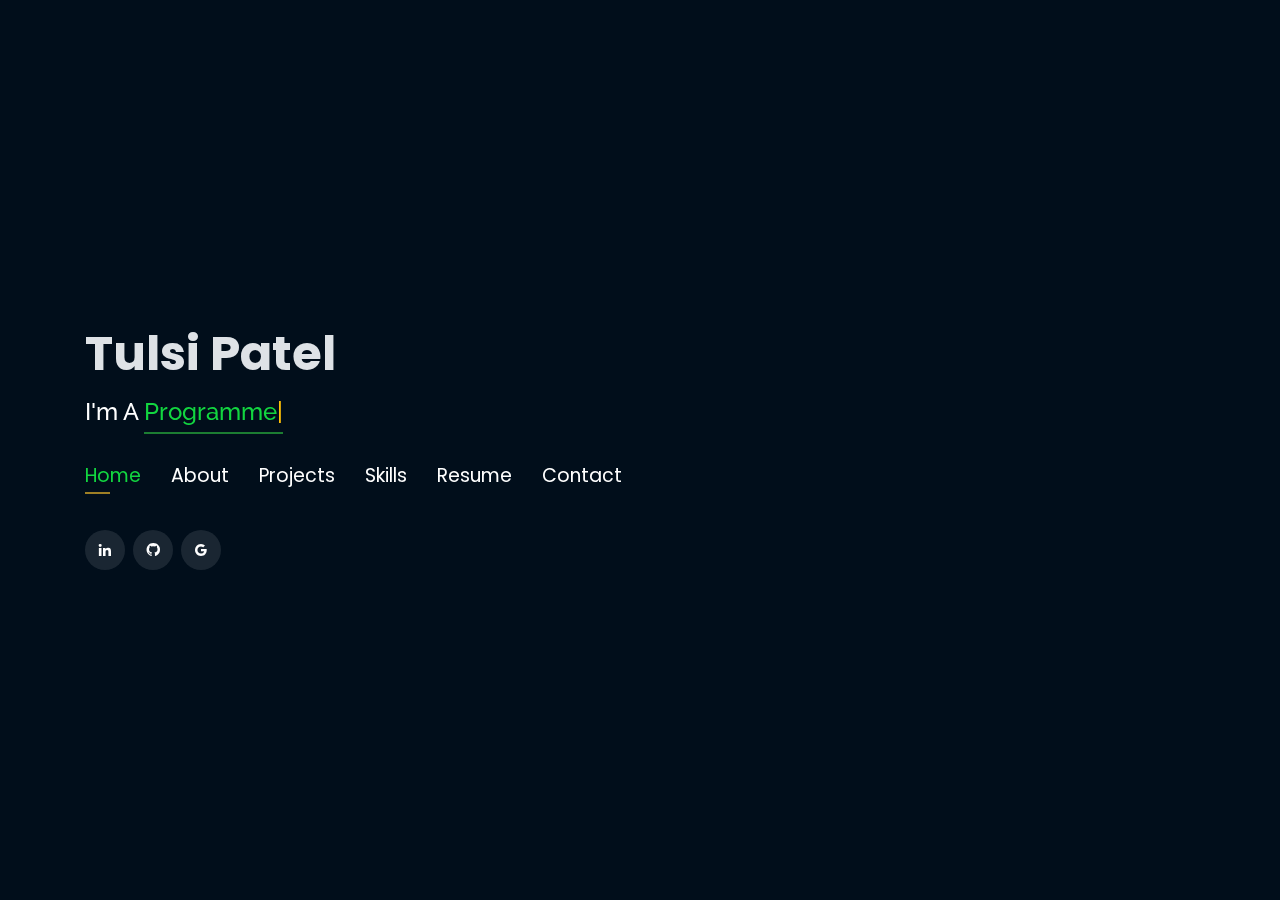
==== index.html @ 5b1177a2 "Add files via upload" ====
<!DOCTYPE html>
<html lang="en">

<head>
  <!-- Google Tag Manager -->
  <script>(function(w,d,s,l,i){w[l]=w[l]||[];w[l].push({'gtm.start':
  new Date().getTime(),event:'gtm.js'});var f=d.getElementsByTagName(s)[0],
  j=d.createElement(s),dl=l!='dataLayer'?'&l='+l:'';j.async=true;j.src=
  'https://www.googletagmanager.com/gtm.js?id='+i+dl;f.parentNode.insertBefore(j,f);
  })(window,document,'script','dataLayer','GTM-5BB8W2X');</script>
  <!-- End Google Tag Manager -->
  <link rel="icon" type="image/png" href="/favicon.png"/>
  <meta charset="utf-8">
  <meta content="width=device-width, initial-scale=1.0" name="viewport">

  <title>Tulsi's Web</title>
  <meta content="" name="descriptison">
  <meta content="" name="keywords">

  <!-- Google Fonts -->
  <link href="https://fonts.googleapis.com/css?family=Open+Sans:300,300i,400,400i,600,600i,700,700i|Raleway:300,300i,400,400i,500,500i,600,600i,700,700i|Poppins:300,300i,400,400i,500,500i,600,600i,700,700i" rel="stylesheet">

  <!-- Vendor CSS Files -->
  <link href="assets/vendor/bootstrap/css/bootstrap.min.css" rel="stylesheet">
  <link href="assets/vendor/icofont/icofont.min.css" rel="stylesheet">
  <link href="assets/vendor/remixicon/remixicon.css" rel="stylesheet">
  <link href="assets/vendor/owl.carousel/assets/owl.carousel.min.css" rel="stylesheet">
  <link href="assets/vendor/boxicons/css/boxicons.min.css" rel="stylesheet">
  <link href="assets/vendor/venobox/venobox.css" rel="stylesheet">

  <!-- Template Main CSS File -->
  <link href="assets/css/style.css" rel="stylesheet">


  <!-- Global site tag (gtag.js) - Google Analytics -->
  <script async src="https://www.googletagmanager.com/gtag/js?id=UA-169007209-3"></script>
  <script>
    window.dataLayer = window.dataLayer || [];
    function gtag(){dataLayer.push(arguments);}
    gtag('js', new Date());

    gtag('config', 'UA-169007209-3');
  </script>



  <!-- =======================================================
  * Template Name: Personal - v2.1.0
  * Template URL: https://bootstrapmade.com/personal-free-resume-bootstrap-template/
  * Author: BootstrapMade.com
  * License: https://bootstrapmade.com/license/
  ======================================================== -->
</head>

<body>
  
  <!-- Google Tag Manager (noscript) -->
  <noscript><iframe src="https://www.googletagmanager.com/ns.html?id=GTM-5BB8W2X"
  height="0" width="0" style="display:none;visibility:hidden"></iframe></noscript>
  <!-- End Google Tag Manager (noscript) -->
  <!-- ======= Header ======= -->
  <header id="header" class="header-tops">

    <div class="container">

      <h1><a href="index.html">Tulsi Patel</a></h1>
      <h2 style="color:#fff">I'm A <span class="typing" style="color:#12D640"></span></h2>
      <nav class="nav-menu d-none d-lg-block">
        <ul>
          <li class="active"><a href="#header"> <span>Home</span></a></li>
          <li><a href="#about"><span>About</span></a></li>
<!--          <li><a href="#projects"> <span>Projects</span></a></li>-->
          <li><a href="#portfolio"> <span>Projects</span></a></li>
          <li><a href="#skills"> <span>Skills</span></a></li>
          <li><a href="https://drive.google.com/file/d/1WmKQe8NikUon-qObvndOFc2NvDk_zM9B/view?usp=sharing" target="_blank"> <span>Resume</span></a></li>
          <!-- <li><a href="#links"> <span>Resume & Links</span></a></li> -->
          <li><a href="#contacts"> <span>Contact</span></a></li>

        </ul>
      </nav><!-- .nav-menu -->

      <div class="social-links">
          <a href="https://www.linkedin.com/in/tulsi-patel09" target="_blank" class="linkedin"><i class="bx bxl-linkedin"></i></a>
          <a href="https://github.com/theaprilboi" target="_blank" class="github"><i class="bx bxl-github"></i></a>
          <a href="mailto:tulsihpatel2@gmail.com" target="_blank" class="google"><i class="bx bxl-google"></i></a>

      </div>

    </div>
  </header><!-- End Header -->

  <!-- ======= About Section ======= -->
  <section id="about" class="about">

    <!-- ======= About Me ======= -->
    <div class="about-me container">

      <div class="section-title">
        <h2>About</h2>
      </div>

      <div class="row">
        <div class="col-lg-4" data-aos="fade-right">
          <img src="assets/img/me.jpg" class="img-fluid" alt="">
        </div>
        <div class="col-lg-8 pt-4 pt-lg-0 content" data-aos="fade-left">
          <p>Results-focused data scientist with a background in combining disparate datasets and 
            building production-level models to extract real value. Looking for a role where I can utilize my 
            technical experience in Python and SQL alongside my business knowledge to expedite the growth of a startup.
          </p>
          <div class="row">
            <div class="col-lg-6">
              <ul>
                <li><i class="icofont-rounded-right"></i> <strong>Birthday:</strong> 9 April 2001</li>
                <li><i class="icofont-rounded-right"></i> <strong>Phone:</strong> +91 987-985-4925</li>
              </ul>
            </div>
            <div class="col-lg-6">
              <ul>
                <li><i class="icofont-rounded-right"></i> <strong>City:</strong> Surat, India</li>
                <li><i class="icofont-rounded-right"></i> <strong>Email:</strong> tulsihpatel2@gmail.com</li>
              </ul>
            </div>
          </div>
        </div>
      </div>

    </div><!-- End About Me -->

    <!-- ======= Interests ======= -->
    <div class="interests container">

      <div class="section-title">
        <h2>Interests</h2>
      </div>

      <div class="row">
        <div class="col-lg-3 col-md-4">
          <div class="icon-box">
            <i class="ri-database-2-line" style="color: #5578ff;"></i>
            <h3>Machine Learning</h3>
          </div>
        </div>
        <div class="col-lg-3 col-md-4 mt-4 mt-md-0">
          <div class="icon-box">
            <i class="ri-camera-3-line" style="color: #e80368;"></i>
            <h3>Computer Vision</h3>
          </div>
        </div>
        <div class="col-lg-3 col-md-4 mt-4 mt-lg-0">
          <div class="icon-box">
            <i class="ri-english-input" style="color: #1c7d32;"></i>
            <h3>Natural Language Processing</h3>
          </div>
        </div>
        <div class="col-lg-3 col-md-4 mt-4 mt-lg-0">
          <div class="icon-box">
            <i class="ri-bar-chart-box-line" style="color: #f1081f;"></i>
            <h3>Visualization</h3>
          </div>
        </div>
        <div class="col-lg-3 col-md-4 mt-4">
          <div class="icon-box">
            <i class="ri-image-line" style="color: #ffc107;"></i>
            <h3>Image Processing</h3>
          </div>
        </div>
      </div>

    </div><!-- End Interests -->
  </section><!-- End About Section -->

  <!-- Start Project Section -->
  <section id="portfolio" class="portfolio">
    <div class="container">

      <div class="section-title">
        <h2>Projects</h2>
      </div>

      <div class="row portfolio-container">

        <div class="col-lg-4 col-md-6 portfolio-item filter-app">
          <center><h4>Bitcoin Price Prediction</h4></center>
          <div class="portfolio-wrap">
            <img src="assets/img/project/musicplayer.jpg" class="img-fluid" alt="">
            <div class="portfolio-info">
              
              <div class="portfolio-links">
                <a href="projects/bitcoin.html" data-gall="portfolioDetailsGallery" data-vbtype="iframe" class="venobox" title="Project Details"><i class="bx bx-info-circle"></i></a>
              </div>
            </div>
          </div>
        </div>

        <div class="col-lg-4 col-md-6 portfolio-item filter-app">
          <center><h4>Chest X-ray Classification</h4></center>
          <div class="portfolio-wrap">
            <img src="assets/img/project/recommender.jpg" class="img-fluid" alt="">
            <div class="portfolio-info">
              
              <div class="portfolio-links">
                <a href="projects/classification.html" data-gall="portfolioDetailsGallery" data-vbtype="iframe" class="venobox" title="Project Details"><i class="bx bx-info-circle"></i></a>
              </div>
            </div>
          </div>
        </div>

        <div class="col-lg-4 col-md-6 portfolio-item filter-app">
          <center><h4>Parkisons's Disease </h4></center>
          <div class="portfolio-wrap">
            <img src="assets/img/project/todo.jpg" class="img-fluid" alt="">
            <div class="portfolio-info">
              <div class="portfolio-links">
                <a href="projects/parkisons.html" data-gall="portfolioDetailsGallery" data-vbtype="iframe" class="venobox" title="Project Details"><i class="bx bx-info-circle"></i></a>
              </div>
            </div>
          </div>
        </div>

        <div class="col-lg-4 col-md-6 portfolio-item filter-app">
          <br>
          <center><h4>Breast cancer Detection</h4></center>
          <div class="portfolio-wrap">
            <img src="assets/img/project/ml.jpg" class="img-fluid" alt="">
            <div class="portfolio-info">
              <div class="portfolio-links">
                <a href="projects/cancer.html" data-gall="portfolioDetailsGallery" data-vbtype="iframe" class="venobox" title="Project Details"><i class="bx bx-info-circle"></i></a>
              </div>
            </div>
          </div>
        </div>

        <div class="col-lg-4 col-md-6 portfolio-item filter-app">
          <br>
          <center><h4>Diabetes Classification</h4></center>
          <div class="portfolio-wrap">
            <img src="assets/img/project/blog.jpg" class="img-fluid" alt="">
            <div class="portfolio-info">
              <div class="portfolio-links">
                <a href="projects/diabetes.html" data-gall="portfolioDetailsGallery" data-vbtype="iframe" class="venobox" title="Project Details"><i class="bx bx-info-circle"></i></a>
              </div>
            </div>
          </div>
        </div>

      </div>
    </div>
  </section>

  <!-- End Project Section -->



  <!-- Start Skills Section -->

  <section id="skills" class="services">
    <div class="container">
      <div class="section-title">
        <h2>Skills</h2>
      </div>
      <div class="row">
        <div class="col-lg-12" data-aos="fade-up">
          <div class="col-md-12 mt-4 mt-md-0 icon-box" data-aos="fade-up" data-aos-delay="100" style="background:#fff">
            <h4 style="text-align:left;color:#09203a">Languages and Databases</h4>
                <p style="text-align:left;">
                  <img src="https://www.vectorlogo.zone/logos/python/python-horizontal.svg" alt="vectorlogo.zone" height="50" width="150">
                  <img src="https://www.vectorlogo.zone/logos/java/java-horizontal.svg" alt="vectorlogo.zone" height="50" width="120">
                  <img src="https://www.vectorlogo.zone/logos/mysql/mysql-horizontal.svg" alt="vectorlogo.zone" height="70" width="130">
                  <img src="https://www.vectorlogo.zone/logos/postgresql/postgresql-horizontal.svg" alt="vectorlogo.zone" height="50" width="190">

                </p>
            </div>
            <div class="col-md-12 mt-4 mt-md-0 icon-box" data-aos="lefade-up" data-aos-delay="100" style="background:#fff">
              <h4 style="text-align:left;color:#09203a">Frameworks</h4>
                <p style="text-align:left;">
                  <img src="https://www.vectorlogo.zone/logos/tensorflow/tensorflow-ar21.svg" alt="vectorlogo.zone">
                  <img src="https://www.vectorlogo.zone/logos/opencv/opencv-ar21.svg" alt="vectorlogo.zone">
                  <img src="https://upload.wikimedia.org/wikipedia/commons/0/05/Scikit_learn_logo_small.svg" alt="upload.wikimedia.org" width="90" height="70">
              </p>
          </div>
          <div class="col-md-12 mt-4 mt-md-0 icon-box" data-aos="lefade-up" data-aos-delay="100" style="background:#fff">
              <h4 style="text-align:left;color:#09203a">Tools</h4>
                <p style="text-align:left;">
                  <img src="https://www.vectorlogo.zone/logos/visualstudio_code/visualstudio_code-ar21.svg" alt="vectorlogo.zone">
                  <img src="https://www.vectorlogo.zone/logos/jupyter/jupyter-ar21.svg" alt="vectorlogo.zone">
              </p>
          </div>
        </div>
      </div>
    </div>
  </section>

  <!-- End Skills Section -->




  <!-- Start Links section -->
  <section id="links" class="services">
    <div class="container">
      <div class="section-title">
        <h2>Resume & Links</h2>
      </div>
      <div class="row">
        <div class="col-md-3 mt-4 mt-md-0 icon-box" data-aos="fade-up" data-aos-delay="100">
          <a href="https://drive.google.com/file/d/1WmKQe8NikUon-qObvndOFc2NvDk_zM9B/view?usp=sharing" target="_blank"><div class="icon"><i class="icofont-page"></i></div></a>
          <h4 class="title"><a href="https://drive.google.com/file/d/1WmKQe8NikUon-qObvndOFc2NvDk_zM9B/view?usp=sharing" target="_blank">Resume</a></h4>
          <p class="description" style="color:#fff;">The link contains downloadable resume</p>
        </div>
        <!-- <div class="col-md-3 mt-4 mt-md-0 icon-box" data-aos="fade-up" data-aos-delay="100">
          <a href="https://techingenious.herokuapp.com/" target="_blank"><div class="icon"><i class="icofont-page"></i></div></a>
          <h4 class="title"><a href="https://techingenious.herokuapp.com/" target="_blank">Blog</a></h4>
          <p class="description" style="color:#fff;">Blog containing articles on AI, coding, development</p>
        </div> -->
      </div>
    </div>
  </section> <!--End Links Section -->


  <!-- Start Contact Section -->

  <section id="contacts" class="contact">
    <div class="container">

      <div class="section-title">
        <h2>Contact</h2>
      </div>

      <div class="row mt-2">

        <div class="col-md-6 d-flex align-items-stretch">
          <div class="info-box">
            <i class="bx bx-map"></i>
            <h3>My Address</h3>
            <p>Nr Ramji Mandir</p>
            <p>Patel Faliya</p>
            <p>Pandesara gam, Surat</p>
          </div>
        </div>

        <div class="col-md-6 mt-4 mt-md-0 d-flex align-items-stretch">
          <div class="info-box">
            <i class="bx bx-share-alt"></i>
            <h3>Social Profiles</h3>
            <div class="social-links">
              <a href="https://www.linkedin.com/in/tulsi-patel09" target="_blank" class="linkedin"><i class="bx bxl-linkedin"></i></a>
              <a href="https://www.github.com/theaprilboi" target="_blank" class="github"><i class="bx bxl-github"></i></a>
              <a href="mailto:tulsihpatel2@gmail.com" target="_blank" class="google"><i class="bx bxl-google"></i></a>

            </div>
          </div>
        </div>

        <div class="col-md-6 mt-4 d-flex align-items-stretch">
          <div class="info-box">
            <i class="bx bx-envelope"></i>
            <h3>Email</h3>
            <p>tulsihpatel2@gmail.com</p>
          </div>
        </div>
        <div class="col-md-6 mt-4 d-flex align-items-stretch">
          <div class="info-box">
            <i class="bx bx-phone-call"></i>
            <h3>Contact</h3>
            <p>+91 987-985-4925</p>
          </div>
        </div>
      </div>
      <!-- <div id="sfczmlqxr5caww28rswrt8849ghbekgnh3j" ></div><script type="text/javascript" src="https://counter1.stat.ovh/private/counter.js?c=zmlqxr5caww28rswrt8849ghbekgnh3j&down=async" async></script><noscript><a href="https://www.freecounterstat.com" title="free web counter"><img src="https://counter1.stat.ovh/private/freecounterstat.php?c=zmlqxr5caww28rswrt8849ghbekgnh3j" border="0" title="free web counter" alt="free web counter" style="visibility: none;"></a></noscript> -->
    </div>
  </section>

  <!-- End Contact Section -->

  <!-- Vendor JS Files -->
  <script src="assets/vendor/jquery/jquery.min.js"></script>
  <script src="assets/vendor/bootstrap/js/bootstrap.bundle.min.js"></script>
  <script src="assets/vendor/jquery.easing/jquery.easing.min.js"></script>
  <script src="assets/vendor/php-email-form/validate.js"></script>
  <script src="assets/vendor/waypoints/jquery.waypoints.min.js"></script>
  <script src="assets/vendor/counterup/counterup.min.js"></script>
  <script src="assets/vendor/owl.carousel/owl.carousel.min.js"></script>
  <script src="assets/vendor/isotope-layout/isotope.pkgd.min.js"></script>
  <script src="assets/vendor/venobox/venobox.min.js"></script>
  <script src="assets/vendor/typed.js/typed.min.js"></script>
  <script type="text/javascript">
    var typed = new Typed('.typing',{
      strings: ["Programmer", "Fast Learner", "Data Science Enthusiast"],
      loop: true,
      typeSpeed: 65,
      backSpeed: 65
    });
  </script>

  <!-- Template Main JS File -->
  <script src="assets/js/main.js"></script>

</body>

</html>
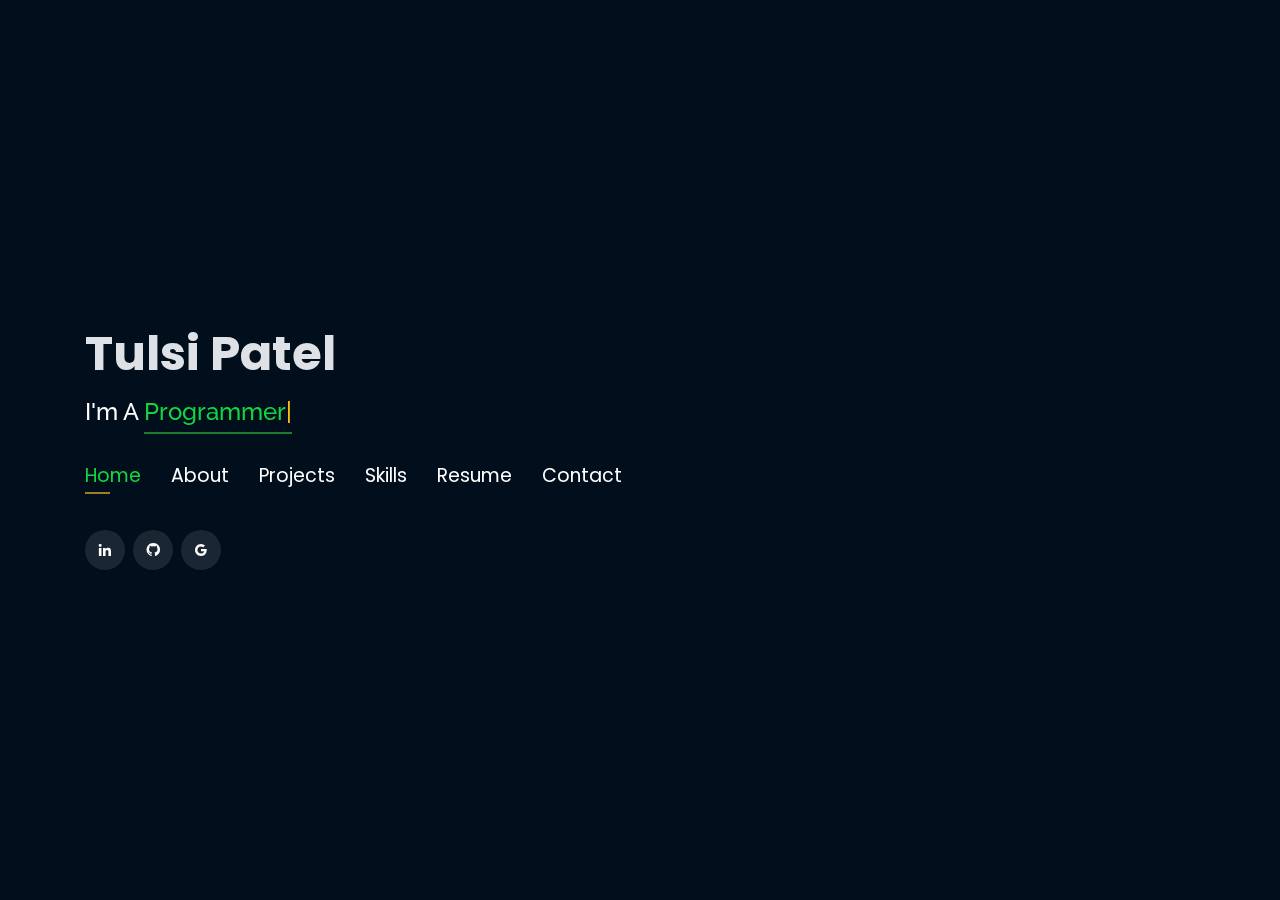
==== commit a99929d4: "Add files via upload" ====
--- a/index.html
+++ b/index.html
@@ -81,7 +81,7 @@
 
       <div class="social-links">
           <a href="https://www.linkedin.com/in/tulsi-patel09" target="_blank" class="linkedin"><i class="bx bxl-linkedin"></i></a>
-          <a href="https://github.com/theaprilboi" target="_blank" class="github"><i class="bx bxl-github"></i></a>
+          <a href="https://github.com/tulsipatel09" target="_blank" class="github"><i class="bx bxl-github"></i></a>
           <a href="mailto:tulsihpatel2@gmail.com" target="_blank" class="google"><i class="bx bxl-google"></i></a>
 
       </div>
@@ -345,7 +345,7 @@
             <h3>Social Profiles</h3>
             <div class="social-links">
               <a href="https://www.linkedin.com/in/tulsi-patel09" target="_blank" class="linkedin"><i class="bx bxl-linkedin"></i></a>
-              <a href="https://www.github.com/theaprilboi" target="_blank" class="github"><i class="bx bxl-github"></i></a>
+              <a href="https://www.github.com/tulsipatel09" target="_blank" class="github"><i class="bx bxl-github"></i></a>
               <a href="mailto:tulsihpatel2@gmail.com" target="_blank" class="google"><i class="bx bxl-google"></i></a>
 
             </div>
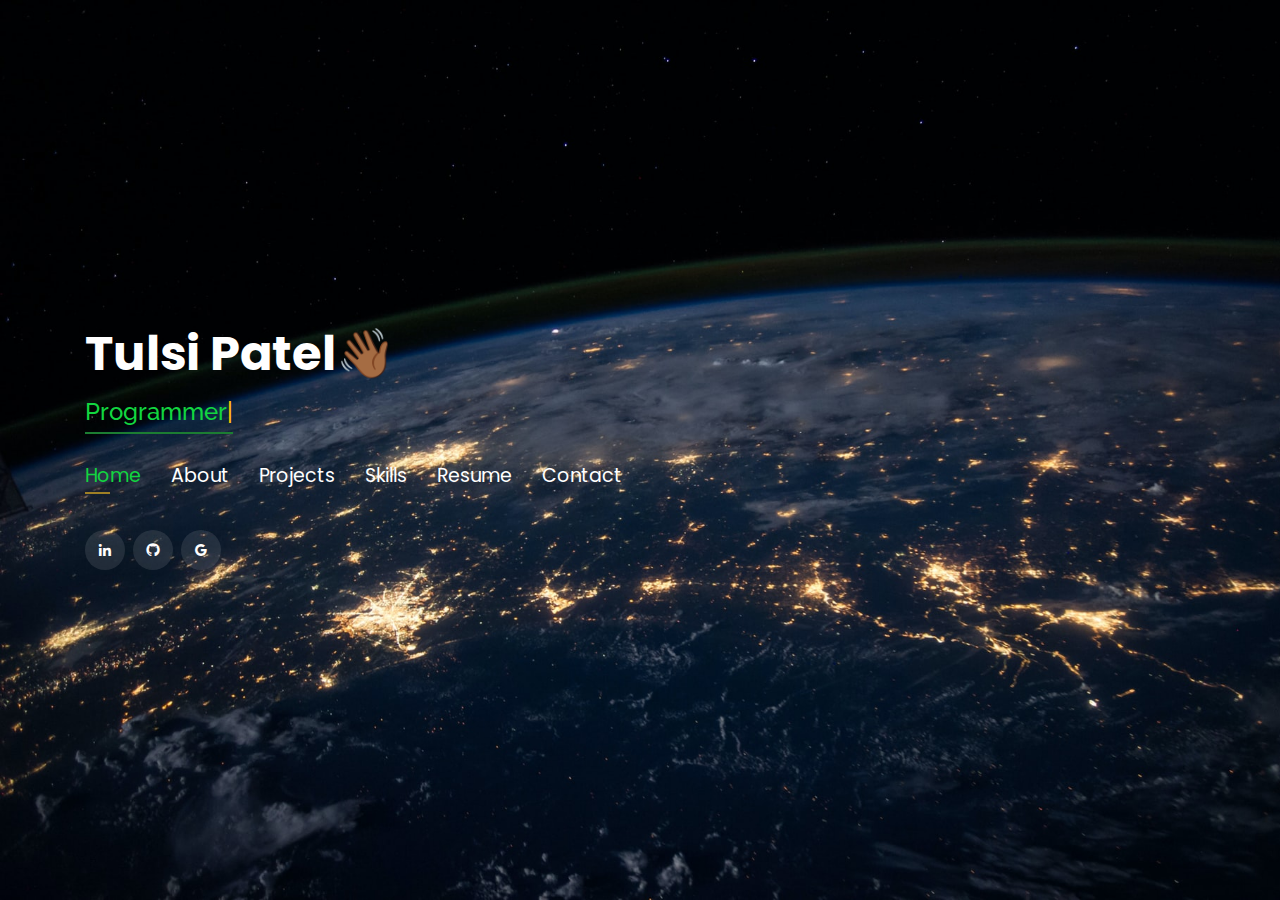
==== commit ef170d76: "Add files via upload" ====
--- a/index.html
+++ b/index.html
@@ -9,7 +9,7 @@
   'https://www.googletagmanager.com/gtm.js?id='+i+dl;f.parentNode.insertBefore(j,f);
   })(window,document,'script','dataLayer','GTM-5BB8W2X');</script>
   <!-- End Google Tag Manager -->
-  <link rel="icon" type="image/png" href="/favicon.png"/>
+  <link rel="icon" type="image/png" href="/engineer.ico"/>
   <meta charset="utf-8">
   <meta content="width=device-width, initial-scale=1.0" name="viewport">
 
@@ -41,8 +41,15 @@
 
     gtag('config', 'UA-169007209-3');
   </script>
-
-
+<style>  
+  body  
+  {  
+  background-image:url("assets/img/background/nasa.jpg");  
+  background-position: relative;
+  background-repeat: repeat;
+  background-size: cover
+  }  
+</style>
 
   <!-- =======================================================
   * Template Name: Personal - v2.1.0
@@ -53,18 +60,15 @@
 </head>
 
 <body>
-  
   <!-- Google Tag Manager (noscript) -->
   <noscript><iframe src="https://www.googletagmanager.com/ns.html?id=GTM-5BB8W2X"
   height="0" width="0" style="display:none;visibility:hidden"></iframe></noscript>
   <!-- End Google Tag Manager (noscript) -->
   <!-- ======= Header ======= -->
   <header id="header" class="header-tops">
-
     <div class="container">
-
-      <h1><a href="index.html">Tulsi Patel</a></h1>
-      <h2 style="color:#fff">I'm A <span class="typing" style="color:#12D640"></span></h2>
+      <h1><a href="index.html"></a>Tulsi Patel<span class="wave">👋🏾</span></a></h1>
+      <h2 style="color:#fff"><span class="typing" style="color:#12D640"></span></h2>
       <nav class="nav-menu d-none d-lg-block">
         <ul>
           <li class="active"><a href="#header"> <span>Home</span></a></li>
--- a/assets/css/style.css
+++ b/assets/css/style.css
@@ -12,18 +12,6 @@
   font-family: "Open Sans", sans-serif;
   color: #fff;
   position: relative;
-  background: transparent;
-}
-
-body::before {
-  content: "";
-  position: fixed;
-  background: #010e1b;
-  background-size: cover;
-  left: 0;
-  right: 0;
-  top: 0;
-  height: 100vh;
 }
 
 @media (min-width: 1024px) {
@@ -44,7 +32,24 @@
 h1, h2, h3, h4, h5, h6 {
   font-family: "Raleway", sans-serif;
 }
-
+.wave {
+  animation-name: wave-animation;  /* Refers to the name of your @keyframes element below */
+  animation-duration: 2.5s;        /* Change to speed up or slow down */
+  animation-iteration-count: infinite;  /* Never stop waving :) */
+  transform-origin: 70% 70%;       /* Pivot around the bottom-left palm */
+  display: inline-block;
+}
+
+@keyframes wave-animation {
+    0% { transform: rotate( 0.0deg) }
+   10% { transform: rotate(14.0deg) }  /* The following five values can be played with to make the waving more or less extreme */
+   20% { transform: rotate(-8.0deg) }
+   30% { transform: rotate(14.0deg) }
+   40% { transform: rotate(-4.0deg) }
+   50% { transform: rotate(10.0deg) }
+   60% { transform: rotate( 0.0deg) }  /* Reset for the last half to pause */
+  100% { transform: rotate( 0.0deg) }
+}
 /*--------------------------------------------------------------
 # Header
 --------------------------------------------------------------*/
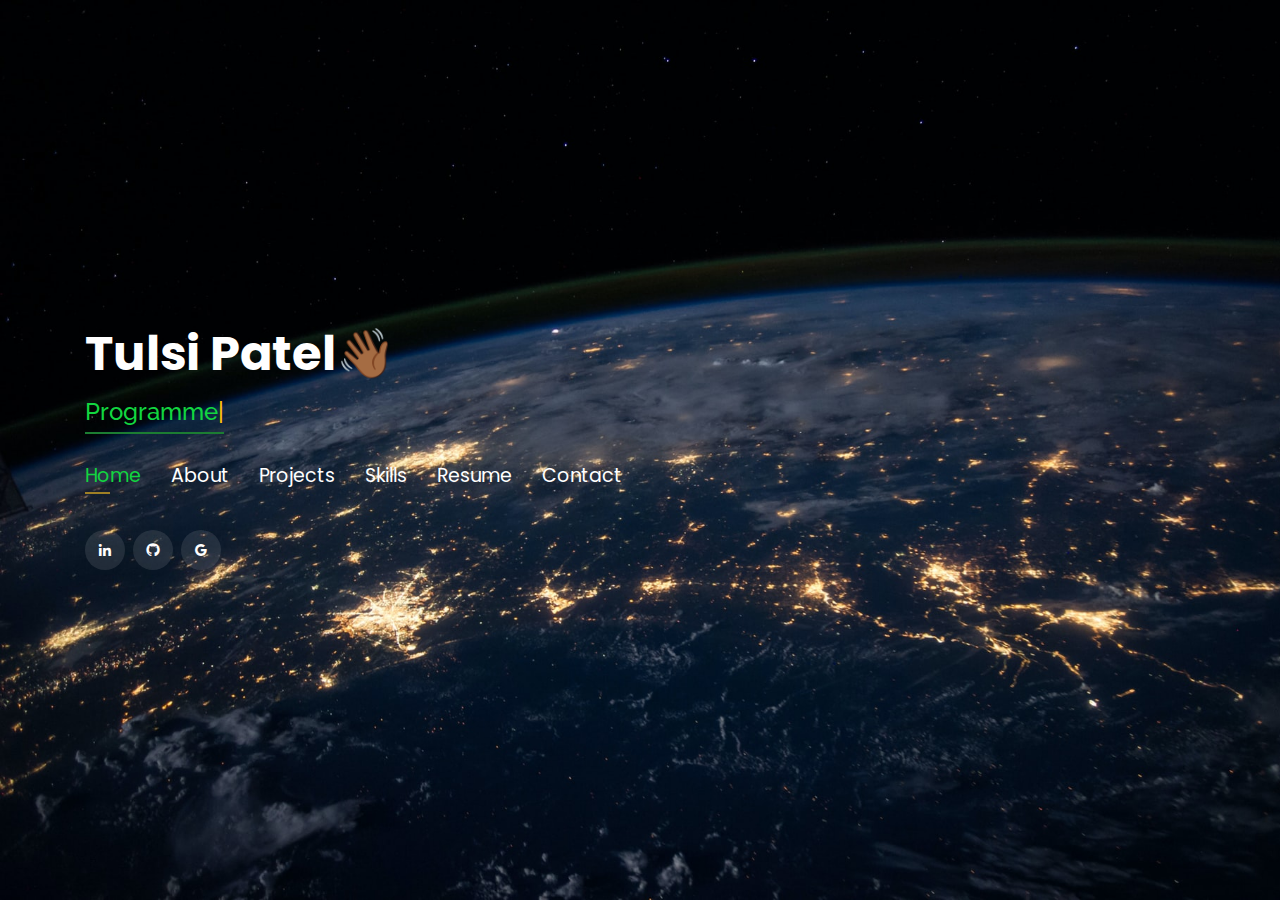
==== commit 3b84b0b7: "Add files via upload" ====
--- a/index.html
+++ b/index.html
@@ -108,9 +108,8 @@
           <img src="assets/img/me.jpg" class="img-fluid" alt="">
         </div>
         <div class="col-lg-8 pt-4 pt-lg-0 content" data-aos="fade-left">
-          <p>Results-focused data scientist with a background in combining disparate datasets and 
-            building production-level models to extract real value. Looking for a role where I can utilize my 
-            technical experience in Python and SQL alongside my business knowledge to expedite the growth of a startup.
+          <p>I'm a 4th year computer science and engineering student, who's passionate about learning new things and
+            also inclined towards data science as a whole. Apart from that, I also like videogames and music. 
           </p>
           <div class="row">
             <div class="col-lg-6">
@@ -187,7 +186,7 @@
         <div class="col-lg-4 col-md-6 portfolio-item filter-app">
           <center><h4>Bitcoin Price Prediction</h4></center>
           <div class="portfolio-wrap">
-            <img src="assets/img/project/musicplayer.jpg" class="img-fluid" alt="">
+            <img src="assets/img/project/bitcoin.jpg" class="img-fluid" alt="">
             <div class="portfolio-info">
               
               <div class="portfolio-links">
@@ -200,7 +199,7 @@
         <div class="col-lg-4 col-md-6 portfolio-item filter-app">
           <center><h4>Chest X-ray Classification</h4></center>
           <div class="portfolio-wrap">
-            <img src="assets/img/project/recommender.jpg" class="img-fluid" alt="">
+            <img src="assets/img/project/chest.jpg" class="img-fluid" alt="">
             <div class="portfolio-info">
               
               <div class="portfolio-links">
@@ -213,7 +212,7 @@
         <div class="col-lg-4 col-md-6 portfolio-item filter-app">
           <center><h4>Parkisons's Disease </h4></center>
           <div class="portfolio-wrap">
-            <img src="assets/img/project/todo.jpg" class="img-fluid" alt="">
+            <img src="assets/img/project/parkisons.jpg" class="img-fluid" alt="">
             <div class="portfolio-info">
               <div class="portfolio-links">
                 <a href="projects/parkisons.html" data-gall="portfolioDetailsGallery" data-vbtype="iframe" class="venobox" title="Project Details"><i class="bx bx-info-circle"></i></a>
@@ -226,7 +225,7 @@
           <br>
           <center><h4>Breast cancer Detection</h4></center>
           <div class="portfolio-wrap">
-            <img src="assets/img/project/ml.jpg" class="img-fluid" alt="">
+            <img src="assets/img/project/cancer.jpg" class="img-fluid" alt="">
             <div class="portfolio-info">
               <div class="portfolio-links">
                 <a href="projects/cancer.html" data-gall="portfolioDetailsGallery" data-vbtype="iframe" class="venobox" title="Project Details"><i class="bx bx-info-circle"></i></a>
@@ -239,7 +238,7 @@
           <br>
           <center><h4>Diabetes Classification</h4></center>
           <div class="portfolio-wrap">
-            <img src="assets/img/project/blog.jpg" class="img-fluid" alt="">
+            <img src="assets/img/project/diabetes.jpg" class="img-fluid" alt="">
             <div class="portfolio-info">
               <div class="portfolio-links">
                 <a href="projects/diabetes.html" data-gall="portfolioDetailsGallery" data-vbtype="iframe" class="venobox" title="Project Details"><i class="bx bx-info-circle"></i></a>
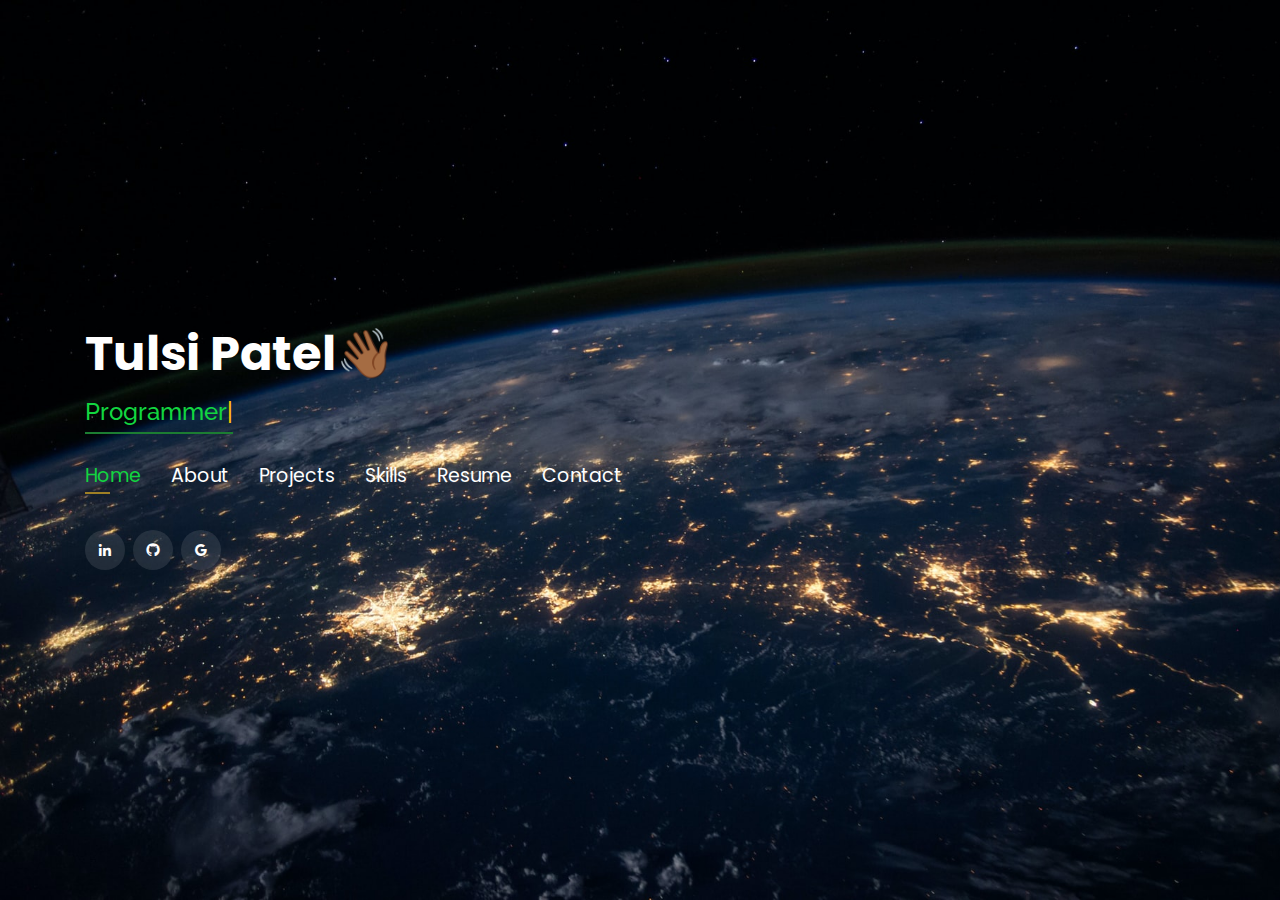
==== commit a6e8dd20: "Add files via upload" ====
--- a/index.html
+++ b/index.html
@@ -46,7 +46,7 @@
   {  
   background-image:url("assets/img/background/nasa.jpg");  
   background-position: relative;
-  background-repeat: repeat;
+  background-repeat: no-repeat;
   background-size: cover
   }  
 </style>
